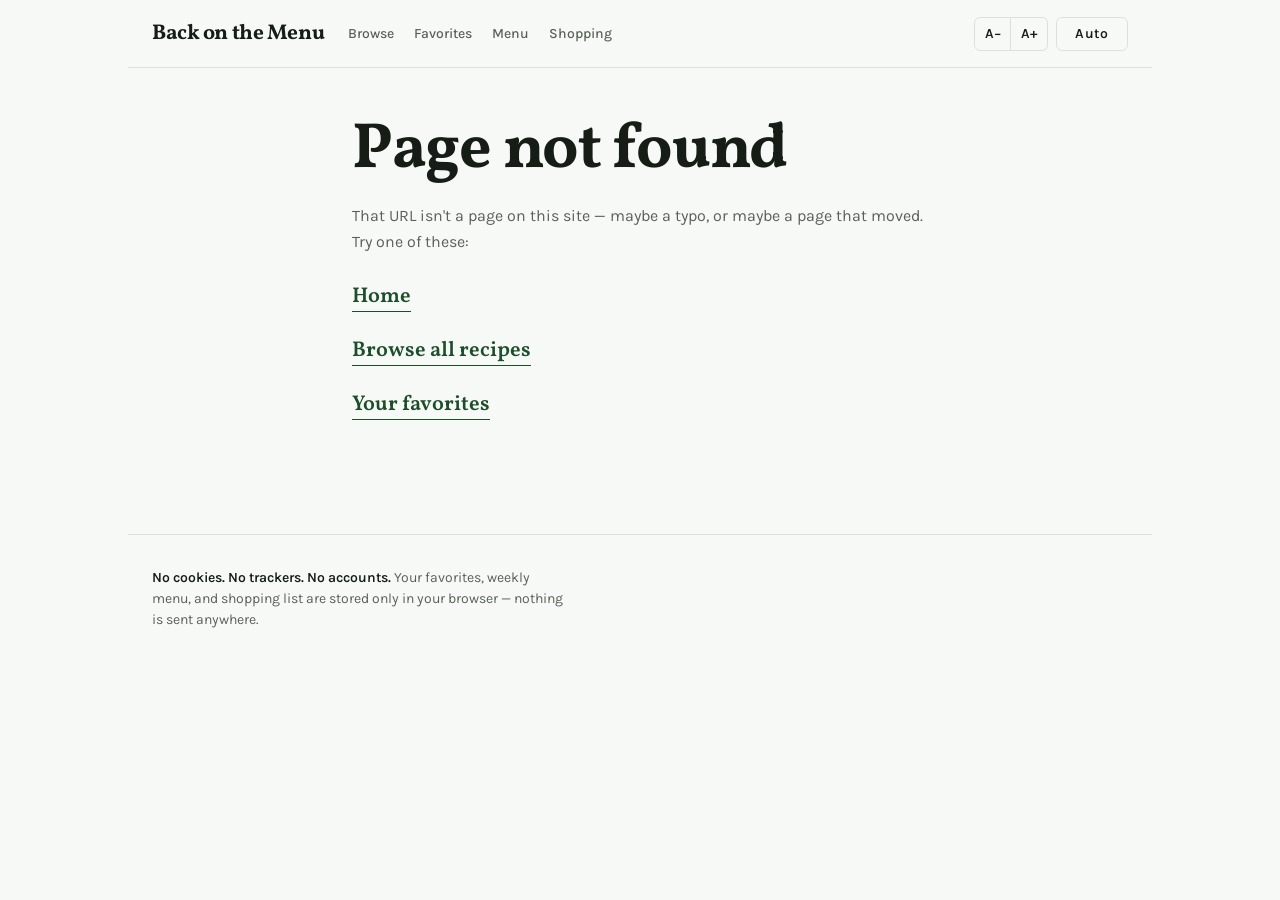
==== index.html @ bc2cf0dc "fix refresh issue" ====
<!doctype html>
<html lang="en">
<head>
  <meta charset="UTF-8" />
  <meta name="viewport" content="width=device-width, initial-scale=1.0, viewport-fit=cover" />
  <meta name="theme-color" content="#2d5a3d" />
  <title>Back on the Menu</title>
  <script>
    // spa-github-pages: decode redirected path back to clean URL
    (function(l) {
      if (l.search[1] === "/" ) {
        var decoded = l.search.slice(1).split("&").map(function(s) {
          return s.replace(/~and~/g, "&")
        }).join("?");
        window.history.replaceState(null, null,
          l.pathname.slice(0, -1) + decoded + l.hash
        );
      }
    }(window.location))
  </script>
  <link rel="manifest" href="/manifest.json" />
  <link rel="icon" type="image/svg+xml" href="/favicon.svg" />
  <script type="module" crossorigin src="/assets/index-CJ7RVahH.js"></script>
  <link rel="stylesheet" crossorigin href="/assets/index-BKaYZDW9.css">
</head>
<body>
  <div id="app"></div>
</body>
</html>
---- assets/index-BKaYZDW9.css ----
@font-face{font-family:Vollkorn Variable;font-style:normal;font-display:swap;font-weight:400 900;src:url(/assets/vollkorn-cyrillic-ext-wght-normal-DfHzbh16.woff2)format("woff2-variations");unicode-range:U+460-52F,U+1C80-1C8A,U+20B4,U+2DE0-2DFF,U+A640-A69F,U+FE2E-FE2F}@font-face{font-family:Vollkorn Variable;font-style:normal;font-display:swap;font-weight:400 900;src:url(/assets/vollkorn-cyrillic-wght-normal-CrlE_Luh.woff2)format("woff2-variations");unicode-range:U+301,U+400-45F,U+490-491,U+4B0-4B1,U+2116}@font-face{font-family:Vollkorn Variable;font-style:normal;font-display:swap;font-weight:400 900;src:url(/assets/vollkorn-greek-wght-normal-DdgGz9RZ.woff2)format("woff2-variations");unicode-range:U+370-377,U+37A-37F,U+384-38A,U+38C,U+38E-3A1,U+3A3-3FF}@font-face{font-family:Vollkorn Variable;font-style:normal;font-display:swap;font-weight:400 900;src:url(/assets/vollkorn-vietnamese-wght-normal-BsUhgPLT.woff2)format("woff2-variations");unicode-range:U+102-103,U+110-111,U+128-129,U+168-169,U+1A0-1A1,U+1AF-1B0,U+300-301,U+303-304,U+308-309,U+323,U+329,U+1EA0-1EF9,U+20AB}@font-face{font-family:Vollkorn Variable;font-style:normal;font-display:swap;font-weight:400 900;src:url(/assets/vollkorn-latin-ext-wght-normal-Bl43Bk3j.woff2)format("woff2-variations");unicode-range:U+100-2BA,U+2BD-2C5,U+2C7-2CC,U+2CE-2D7,U+2DD-2FF,U+304,U+308,U+329,U+1D00-1DBF,U+1E00-1E9F,U+1EF2-1EFF,U+2020,U+20A0-20AB,U+20AD-20C0,U+2113,U+2C60-2C7F,U+A720-A7FF}@font-face{font-family:Vollkorn Variable;font-style:normal;font-display:swap;font-weight:400 900;src:url(/assets/vollkorn-latin-wght-normal-D3zi8uFD.woff2)format("woff2-variations");unicode-range:U+??,U+131,U+152-153,U+2BB-2BC,U+2C6,U+2DA,U+2DC,U+304,U+308,U+329,U+2000-206F,U+20AC,U+2122,U+2191,U+2193,U+2212,U+2215,U+FEFF,U+FFFD}@font-face{font-family:Karla Variable;font-style:normal;font-display:swap;font-weight:200 800;src:url(/assets/karla-latin-ext-wght-normal-Dq0rrjgs.woff2)format("woff2-variations");unicode-range:U+100-2BA,U+2BD-2C5,U+2C7-2CC,U+2CE-2D7,U+2DD-2FF,U+304,U+308,U+329,U+1D00-1DBF,U+1E00-1E9F,U+1EF2-1EFF,U+2020,U+20A0-20AB,U+20AD-20C0,U+2113,U+2C60-2C7F,U+A720-A7FF}@font-face{font-family:Karla Variable;font-style:normal;font-display:swap;font-weight:200 800;src:url(/assets/karla-latin-wght-normal-C3-ma4ov.woff2)format("woff2-variations");unicode-range:U+??,U+131,U+152-153,U+2BB-2BC,U+2C6,U+2DA,U+2DC,U+304,U+308,U+329,U+2000-206F,U+20AC,U+2122,U+2191,U+2193,U+2212,U+2215,U+FEFF,U+FFFD}:root{--font-display:"Vollkorn Variable", "Vollkorn", Georgia, "Times New Roman", serif;--font-body:"Karla Variable", "Karla", -apple-system, BlinkMacSystemFont, "Segoe UI", sans-serif;--text-xs:.75rem;--text-sm:.875rem;--text-base:1rem;--text-md:1.333rem;--text-lg:1.777rem;--text-xl:2.369rem;--text-hero:clamp(2.5rem, 4vw + 1rem, 4rem);--leading-tight:1.1;--leading-snug:1.25;--leading-normal:1.5;--leading-relaxed:1.65;--weight-regular:400;--weight-medium:500;--weight-semibold:600;--weight-bold:700;--tracking-tight:-.02em;--tracking-normal:0;--tracking-wide:.04em;--tracking-wider:.08em;--space-2xs:.25rem;--space-xs:.5rem;--space-sm:.75rem;--space-md:1rem;--space-lg:1.5rem;--space-xl:2rem;--space-2xl:3rem;--space-3xl:4rem;--space-4xl:6rem;--elev-1:0 1px 2px oklch(0% 0 0/.06);--elev-2:0 4px 12px oklch(0% 0 0/.08);--elev-3:0 12px 32px oklch(0% 0 0/.1);--radius-sm:4px;--radius-md:8px;--radius-lg:14px;--radius-pill:999px;--color-bg:oklch(98% .004 145);--color-surface:oklch(99.5% .003 145);--color-surface-sunken:oklch(96% .005 145);--color-text:oklch(22% .015 145);--color-text-muted:oklch(48% .015 145);--color-text-subtle:oklch(65% .01 145);--color-accent:oklch(38% .08 150);--color-accent-hover:oklch(30% .09 150);--color-accent-tint:oklch(38% .08 150/.08);--color-border:oklch(0% 0 0/.1);--color-border-strong:oklch(0% 0 0/.22);--color-success:oklch(50% .12 155);--color-warning:oklch(65% .13 70);--color-danger:oklch(55% .18 25);--color-tint:var(--color-accent-tint)}@media (prefers-color-scheme:dark){:root{--color-bg:oklch(16% .006 145);--color-surface:oklch(20% .008 145);--color-surface-sunken:oklch(13% .005 145);--color-text:oklch(92% .01 145);--color-text-muted:oklch(68% .012 145);--color-text-subtle:oklch(50% .01 145);--color-accent:oklch(72% .085 150);--color-accent-hover:oklch(80% .075 150);--color-accent-tint:oklch(72% .085 150/.14);--color-border:oklch(100% 0 0/.1);--color-border-strong:oklch(100% 0 0/.22);--color-success:oklch(70% .13 155);--color-warning:oklch(75% .13 70);--color-danger:oklch(68% .18 25)}}[data-theme=light]{--color-bg:oklch(98% .004 145);--color-surface:oklch(99.5% .003 145);--color-surface-sunken:oklch(96% .005 145);--color-text:oklch(22% .015 145);--color-text-muted:oklch(48% .015 145);--color-text-subtle:oklch(65% .01 145);--color-accent:oklch(38% .08 150);--color-accent-hover:oklch(30% .09 150);--color-accent-tint:oklch(38% .08 150/.08);--color-border:oklch(0% 0 0/.1);--color-border-strong:oklch(0% 0 0/.22);--color-success:oklch(50% .12 155);--color-warning:oklch(65% .13 70);--color-danger:oklch(55% .18 25)}[data-theme=dark]{--color-bg:oklch(16% .006 145);--color-surface:oklch(20% .008 145);--color-surface-sunken:oklch(13% .005 145);--color-text:oklch(92% .01 145);--color-text-muted:oklch(68% .012 145);--color-text-subtle:oklch(50% .01 145);--color-accent:oklch(72% .085 150);--color-accent-hover:oklch(80% .075 150);--color-accent-tint:oklch(72% .085 150/.14);--color-border:oklch(100% 0 0/.1);--color-border-strong:oklch(100% 0 0/.22);--color-success:oklch(70% .13 155);--color-warning:oklch(75% .13 70);--color-danger:oklch(68% .18 25)}[data-text-size=sm]{font-size:87.5%}[data-text-size=lg]{font-size:112.5%}[data-text-size=xl]{font-size:125%}@media (pointer:coarse){button,.chip,.quick-chip,.chip-toggle,a.btn-cta,.servings-stepper button{min-height:44px}.chip,.quick-chip,.chip-toggle{padding-left:1rem;padding-right:1rem}.page-shopping label{min-height:44px;padding:var(--space-sm) 0}}*,:before,:after{box-sizing:border-box}html{-webkit-text-size-adjust:100%;text-rendering:optimizelegibility;-webkit-font-smoothing:antialiased;-moz-osx-font-smoothing:grayscale;font-size:100%}body{background:var(--color-bg);color:var(--color-text);font-family:var(--font-body);font-size:var(--text-base);line-height:var(--leading-relaxed);font-weight:var(--weight-regular);font-feature-settings:"kern", "liga", "calt";margin:0}h1,h2,h3,h4{font-family:var(--font-display);color:var(--color-text);margin:0 0 .4em}h1{font-size:var(--text-hero);line-height:var(--leading-tight);letter-spacing:var(--tracking-tight);font-weight:var(--weight-bold)}h2{font-size:var(--text-xl);line-height:var(--leading-snug);letter-spacing:var(--tracking-tight);font-weight:var(--weight-bold)}h3{font-size:var(--text-lg);line-height:var(--leading-snug);font-weight:var(--weight-semibold)}h4{font-size:var(--text-md);line-height:var(--leading-snug);font-weight:var(--weight-semibold)}h5,h6{font-family:var(--font-body);font-size:var(--text-xs);font-weight:var(--weight-semibold);letter-spacing:var(--tracking-wider);text-transform:uppercase;color:var(--color-text-muted);margin:0 0 .5em}p{max-width:65ch;margin:0 0 1em}p:last-child{margin-bottom:0}a{color:var(--color-accent);border-bottom:1px solid;text-decoration:none;transition:opacity .15s ease-out}a:hover{opacity:.65}strong{font-weight:var(--weight-bold)}em{font-style:italic}small{font-size:var(--text-sm);color:var(--color-text-muted)}ul,ol{line-height:var(--leading-relaxed);margin:0 0 1em;padding-left:1.5em}li{margin-bottom:.4em}li:last-child{margin-bottom:0}time,.num,[data-num]{font-variant-numeric:tabular-nums}button,input,select,textarea{font-family:inherit;font-size:inherit;color:inherit}button{background:var(--color-surface);color:var(--color-text);border:1px solid var(--color-border);cursor:pointer;font-weight:var(--weight-semibold);font-size:var(--text-sm);line-height:var(--leading-normal);border-radius:6px;padding:.5em 1em;transition:background .15s ease-out,border-color .15s ease-out}button:hover{background:var(--color-accent-tint);border-color:var(--color-accent);color:var(--color-accent-hover)}button:focus-visible{outline:2px solid var(--color-accent);outline-offset:2px}.btn-primary,button.btn-primary{background:var(--color-accent);color:var(--color-bg);border-color:var(--color-accent)}.btn-primary:hover,button.btn-primary:hover{background:var(--color-accent-hover);border-color:var(--color-accent-hover);color:var(--color-bg)}.btn-ghost,button.btn-ghost{border-color:var(--color-border);color:var(--color-text);background:0 0}.btn-ghost:hover,button.btn-ghost:hover{background:var(--color-accent-tint);border-color:var(--color-accent);color:var(--color-accent-hover)}.btn-icon,button.btn-icon{width:2.5rem;height:2.5rem;font-size:var(--text-md);color:var(--color-text-muted);border-radius:var(--radius-md);background:0 0;border:1px solid #0000;justify-content:center;align-items:center;padding:0;display:inline-flex}.btn-icon:hover,button.btn-icon:hover{color:var(--color-danger);background:oklch(from var(--color-danger) l c h / .08);border-color:oklch(from var(--color-danger) l c h / .2)}.btn-tertiary,button.btn-tertiary{color:var(--color-text-muted);text-underline-offset:3px;font-size:var(--text-sm);font-weight:var(--weight-regular);padding:var(--space-xs) 0;background:0 0;border:none;border-radius:0;text-decoration:underline;text-decoration-thickness:1px}.btn-tertiary:hover,button.btn-tertiary:hover{color:var(--color-danger);background:0 0;border-color:#0000}a.btn-cta{background:var(--color-accent);color:var(--color-bg);border:1px solid var(--color-accent);padding:var(--space-sm) var(--space-lg);border-radius:var(--radius-md);font-family:var(--font-body);font-size:var(--text-base);font-weight:var(--weight-semibold);border-bottom:none;text-decoration:none;transition:background .15s ease-out,transform .15s ease-out;display:inline-block}a.btn-cta:hover{background:var(--color-accent-hover);border-color:var(--color-accent-hover);color:var(--color-bg);opacity:1;transform:translateY(-1px)}input[type=search],input[type=number],select{background:var(--color-surface);color:var(--color-text);border:1px solid var(--color-border);font-size:var(--text-base);border-radius:6px;padding:.5em .75em}input[type=search]:focus,input[type=number]:focus,select:focus{outline:2px solid var(--color-accent);outline-offset:-1px;border-color:var(--color-accent)}.label{font-family:var(--font-body);font-size:var(--text-xs);font-weight:var(--weight-semibold);letter-spacing:var(--tracking-wider);text-transform:uppercase;color:var(--color-text-muted);line-height:var(--leading-normal)}.meta{font-family:var(--font-body);font-size:var(--text-sm);color:var(--color-text-muted);line-height:var(--leading-normal);font-variant-numeric:tabular-nums}.chip{font-family:var(--font-body);font-size:var(--text-xs);font-weight:var(--weight-semibold);letter-spacing:var(--tracking-wide);background:var(--color-tint);color:var(--color-accent);border-bottom:none;border-radius:999px;margin:0 .3em .3em 0;padding:.3em .7em;text-decoration:none;transition:background .15s ease-out,color .15s ease-out;display:inline-block}a.chip:hover{background:var(--color-accent);color:var(--color-bg);opacity:1;border-bottom:none}.disclaimer{font-size:var(--text-sm);color:var(--color-text-muted);max-width:50ch;font-style:italic}main{max-width:64rem;margin:0 auto;padding:2.5rem 1.5rem 4rem}@media (width<=640px){main{padding:1.5rem 1rem 3rem}}.site-header{border-bottom:1px solid var(--color-border);grid-template-columns:auto 1fr auto;align-items:center;gap:1.5rem;max-width:64rem;margin:0 auto;padding:1rem 1.5rem;display:grid}.site-header .brand{font-family:var(--font-display);font-size:var(--text-md);font-weight:var(--weight-bold);letter-spacing:var(--tracking-tight);color:var(--color-text);border-bottom:none}.site-header .brand:hover{opacity:1;color:var(--color-accent)}.site-nav{font-family:var(--font-body);font-size:var(--text-sm);font-weight:var(--weight-medium);gap:1.25rem;display:flex}.site-nav a{color:var(--color-text-muted);border-bottom:none;padding:.25em 0;transition:color .15s ease-out}.site-nav a:hover{color:var(--color-accent);opacity:1}.site-nav a.is-active{color:var(--color-accent);font-weight:var(--weight-semibold)}.site-controls{align-items:center;gap:.5rem;display:flex}.site-controls button{font-size:var(--text-sm);border-color:var(--color-border);background:0 0;padding:.4em .7em}.size-control{gap:0;display:flex}.size-control button{border-radius:0;margin:0}.size-control button:first-child{border-radius:6px 0 0 6px}.size-control button:last-child{border-left:none;border-radius:0 6px 6px 0}.theme-toggle{font-size:var(--text-sm);font-weight:var(--weight-semibold);letter-spacing:var(--tracking-wide);text-align:center;min-width:4.5rem;padding:.4em .8em}@media (width<=640px){.site-header{grid-template-columns:1fr auto;grid-template-areas:"brand controls""nav nav";gap:.75rem;padding:.75rem 1rem}.site-header .brand{grid-area:brand}.site-controls{grid-area:controls}.site-nav{flex-wrap:wrap;grid-area:nav}}.page-not-found{text-align:left;max-width:36rem;padding:var(--space-2xl) 0}.page-not-found h1{margin-bottom:var(--space-md)}.page-not-found p{color:var(--color-text-muted);margin-bottom:var(--space-lg)}.page-not-found ul{gap:var(--space-sm);margin:var(--space-lg) 0 0;flex-direction:column;padding:0;list-style:none;display:flex}.page-not-found ul a{font-family:var(--font-display);font-size:var(--text-md);font-weight:var(--weight-semibold)}.site-footer{border-top:1px solid var(--color-border);max-width:64rem;font-size:var(--text-sm);color:var(--color-text-muted);line-height:var(--leading-normal);margin:4rem auto 0;padding:2rem 1.5rem 2.5rem}.site-footer p{max-width:52ch;margin:0}.site-footer strong{color:var(--color-text);font-weight:var(--weight-semibold)}@media (width<=640px){.site-footer{margin-top:2.5rem;padding:1.5rem 1rem 2rem}}.page-recipe .hero{width:100%;margin-bottom:var(--space-xl);border-radius:var(--radius-md);aspect-ratio:16/9;object-fit:cover;display:block}.page-recipe h1{margin-bottom:var(--space-sm)}.page-recipe .description{font-size:var(--text-md);color:var(--color-text-muted);max-width:60ch;margin:0 0 var(--space-md);line-height:var(--leading-snug)}.page-recipe .meta{margin-bottom:var(--space-md);font-size:var(--text-sm)}.page-recipe .chips{margin-bottom:var(--space-2xl)}.recipe-body{gap:var(--space-3xl);margin:var(--space-lg) 0 var(--space-2xl);grid-template-columns:minmax(0,1fr) minmax(0,1.7fr);display:grid}.recipe-body h2{margin:0 0 var(--space-md);padding-bottom:var(--space-xs);border-bottom:1px solid var(--color-border)}.recipe-body ul,.recipe-body ol{margin:0;padding-left:1.25em}.recipe-body li{margin-bottom:var(--space-sm);line-height:var(--leading-relaxed)}.recipe-body li:last-child{margin-bottom:0}.page-recipe .disclaimer{margin-top:var(--space-2xl);margin-bottom:var(--space-2xl)}@media (width<=768px){.recipe-body{gap:var(--space-xl);grid-template-columns:1fr}}.sticky-bar{background:oklch(from var(--color-bg) l c h / .92);-webkit-backdrop-filter:blur(8px);border-top:1px solid var(--color-border);padding:var(--space-md) 0;margin-top:var(--space-xl);gap:var(--space-sm);z-index:10;display:flex;position:sticky;bottom:0}.sticky-bar button{padding:var(--space-sm) var(--space-md);font-size:var(--text-sm);flex:1}@media (width<=640px){.sticky-bar{margin-left:calc(var(--space-md) * -1);margin-right:calc(var(--space-md) * -1);padding-left:var(--space-md);padding-right:var(--space-md)}}.page-week h1{margin-bottom:var(--space-lg)}.week-list{margin:0 0 var(--space-xl);gap:var(--space-sm);flex-direction:column;padding:0;list-style:none;display:flex}.week-list li{align-items:center;gap:var(--space-md);padding:var(--space-md) var(--space-lg);background:var(--color-surface);border:1px solid var(--color-border);border-radius:var(--radius-md);grid-template-columns:1fr auto auto;margin:0;transition:border-color .15s ease-out,transform .15s ease-out;display:grid}.week-list li:hover{border-color:var(--color-accent)}.week-list a{font-family:var(--font-display);font-size:var(--text-md);font-weight:var(--weight-semibold);color:var(--color-text);line-height:var(--leading-snug);border-bottom:none}.week-list a:hover{color:var(--color-accent);opacity:1}.week-list__title{gap:var(--space-2xs);flex-direction:column;min-width:0;display:flex}.week-list__title .meta{font-size:var(--text-xs)}.servings-stepper{background:var(--color-surface-sunken);border:1px solid var(--color-border);border-radius:var(--radius-md);align-items:center;display:inline-flex;overflow:hidden}.servings-stepper button{width:2.25rem;height:2.25rem;font-size:var(--text-md);font-weight:var(--weight-bold);color:var(--color-text-muted);background:0 0;border:none;border-radius:0;padding:0;line-height:1}.servings-stepper button:hover{background:var(--color-accent-tint);color:var(--color-accent);border:none}.servings-stepper button:focus-visible{outline-offset:-2px}.servings-stepper input[type=number]{text-align:center;font-variant-numeric:tabular-nums;width:2.5rem;font-weight:var(--weight-semibold);font-size:var(--text-base);-moz-appearance:textfield;background:0 0;border:none;padding:0}.servings-stepper input[type=number]::-webkit-inner-spin-button{-webkit-appearance:none;margin:0}.servings-stepper input[type=number]::-webkit-outer-spin-button{-webkit-appearance:none;margin:0}.servings-stepper input[type=number]:focus{outline:none}.servings-stepper:focus-within{border-color:var(--color-accent)}.week-actions{justify-content:space-between;align-items:center;gap:var(--space-md);margin-top:var(--space-lg);flex-wrap:wrap;display:flex}@media (width<=540px){.week-list li{gap:var(--space-sm);grid-template-columns:1fr}.week-list .servings-stepper,.week-list .btn-icon{justify-self:end}}.page-shopping h1{margin-bottom:var(--space-xs)}.page-shopping .meta{margin-bottom:var(--space-2xl)}.page-shopping h2{font-family:var(--font-body);font-size:var(--text-xs);font-weight:var(--weight-bold);letter-spacing:var(--tracking-wider);text-transform:uppercase;color:var(--color-accent);padding-top:var(--space-lg);padding-bottom:var(--space-xs);margin:var(--space-xl) 0 var(--space-md);border-top:1px solid var(--color-accent-tint);line-height:var(--leading-normal)}.page-shopping h2:first-of-type{border-top:none;margin-top:0;padding-top:0}.page-shopping ul{margin:0 0 var(--space-md);flex-direction:column;gap:0;padding:0;list-style:none;display:flex}.page-shopping li{margin:0}.page-shopping label{align-items:baseline;gap:var(--space-sm);padding:var(--space-xs) 0;cursor:pointer;line-height:var(--leading-normal);transition:color .15s ease-out,opacity .15s ease-out;display:flex}.page-shopping input[type=checkbox]{width:1.05rem;height:1.05rem;accent-color:var(--color-accent);cursor:pointer;flex-shrink:0;margin:0;transform:translateY(2px)}.page-shopping label:has(input:checked){color:var(--color-text-subtle);text-decoration:line-through;text-decoration-thickness:1px}#print{border-color:var(--color-border);color:var(--color-text-muted);margin-top:var(--space-2xl);padding:var(--space-xs) var(--space-md);background:0 0}#print:hover{background:var(--color-accent-tint);color:var(--color-accent);border-color:var(--color-accent)}.page-home .hero{padding:var(--space-2xl) 0 var(--space-3xl);max-width:56rem}.hero__title{font-family:var(--font-display);letter-spacing:-.035em;margin:0 0 var(--space-lg);font-size:clamp(3.5rem,9vw,7rem);line-height:.95;font-weight:var(--weight-bold)}.hero__tagline{font-size:var(--text-md);color:var(--color-text-muted);max-width:40ch;line-height:var(--leading-snug);margin:0}.quick-start{margin-bottom:var(--space-3xl)}.quick-start .label{margin-bottom:var(--space-md)}.quick-start__chips{gap:var(--space-sm);flex-wrap:wrap;display:flex}.quick-chip{padding:var(--space-sm) var(--space-lg);background:var(--color-surface);border:1px solid var(--color-border);border-radius:var(--radius-pill);color:var(--color-text);font-family:var(--font-body);font-size:var(--text-sm);font-weight:var(--weight-medium);border-bottom:1px solid var(--color-border);text-decoration:none;transition:background .15s ease-out,border-color .15s ease-out,transform .15s ease-out,color .15s ease-out;display:inline-block}.quick-chip:hover{background:var(--color-accent-tint);border-color:var(--color-accent);color:var(--color-accent-hover);opacity:1;transform:translateY(-1px)}.featured h2{font-size:var(--text-xl);margin-bottom:var(--space-lg)}.featured__more{margin-top:var(--space-2xl);font-size:var(--text-base);color:var(--color-text-muted)}.featured__more a{color:var(--color-text-muted);font-family:var(--font-body);font-weight:var(--weight-medium);border-bottom:none}.featured__more a:hover{color:var(--color-accent);opacity:1}@media (width<=640px){.page-home .hero{padding:var(--space-lg) 0 var(--space-2xl)}.hero__title{font-size:clamp(2.75rem,12vw,5rem)}}.page-recipes h1{margin-bottom:var(--space-lg)}.filter-search-row{align-items:center;gap:var(--space-sm);margin-bottom:var(--space-lg);flex-wrap:wrap;display:flex}.filter-search-row #q{flex:16rem;min-width:0}.filter-search-row #maxtime{width:8rem}.filter-row{align-items:center;gap:var(--space-md);margin-bottom:var(--space-sm);grid-template-columns:5rem 1fr;display:grid}.filter-row .label{margin:0}.chip-row{gap:var(--space-xs);flex-wrap:wrap;display:flex}@media (width<=640px){.filter-row{gap:var(--space-2xs);margin-bottom:var(--space-md);grid-template-columns:1fr}.chip-row{-webkit-overflow-scrolling:touch;scrollbar-width:none;margin-left:calc(var(--space-md) * -1);margin-right:calc(var(--space-md) * -1);padding-left:var(--space-md);padding-right:var(--space-md);flex-wrap:nowrap;overflow-x:auto}.chip-row::-webkit-scrollbar{display:none}.chip-row .chip-toggle{flex-shrink:0}}.chip-toggle{background:var(--color-surface);border:1px solid var(--color-border);border-radius:var(--radius-pill);padding:var(--space-xs) var(--space-md);font-family:var(--font-body);font-size:var(--text-xs);font-weight:var(--weight-semibold);letter-spacing:var(--tracking-wide);color:var(--color-text);cursor:pointer;white-space:nowrap;line-height:1.4;transition:background .15s ease-out,border-color .15s ease-out,color .15s ease-out}.chip-toggle:hover{background:var(--color-accent-tint);border-color:var(--color-accent);color:var(--color-accent-hover)}.chip-toggle.is-active{background:var(--color-accent);border-color:var(--color-accent);color:var(--color-bg)}.chip-toggle.is-active:hover{background:var(--color-accent-hover);border-color:var(--color-accent-hover);color:var(--color-bg)}#results-meta{margin:var(--space-xl) 0 var(--space-md)}.card-grid{grid-template-columns:repeat(auto-fit,minmax(18rem,1fr));gap:2.5rem 2rem;margin-top:1.5rem;display:grid}.recipe-card{gap:var(--space-sm);flex-direction:column;height:100%;transition:transform .2s ease-out;display:flex}@media (hover:hover){.recipe-card:hover{transform:translateY(-2px)}}.recipe-card__link{color:inherit;border-radius:var(--radius-sm);border-bottom:none;text-decoration:none;transition:transform .15s ease-out;display:block}.recipe-card__link:hover{opacity:1}.recipe-card__link:focus-visible{outline:2px solid var(--color-accent);outline-offset:4px}.recipe-card__link img{aspect-ratio:3/2;object-fit:cover;border-radius:var(--radius-sm);width:100%;margin-bottom:var(--space-sm);display:block}.recipe-card__body{flex-direction:column;gap:.4rem;display:flex}.recipe-card h3{margin:0;transition:color .15s ease-out}.recipe-card__link:hover h3{color:var(--color-accent)}.recipe-card p{font-size:var(--text-sm);color:var(--color-text-muted);font-variant-numeric:tabular-nums;max-width:none;margin:0}.recipe-card__chips{flex-wrap:wrap;gap:.3rem;margin-top:.15rem;display:flex}.recipe-card__chips .chip{margin:0}.recipe-card__quick-action{width:100%;font-size:var(--text-sm);padding:var(--space-xs) var(--space-md);border-radius:var(--radius-md);margin-top:auto}
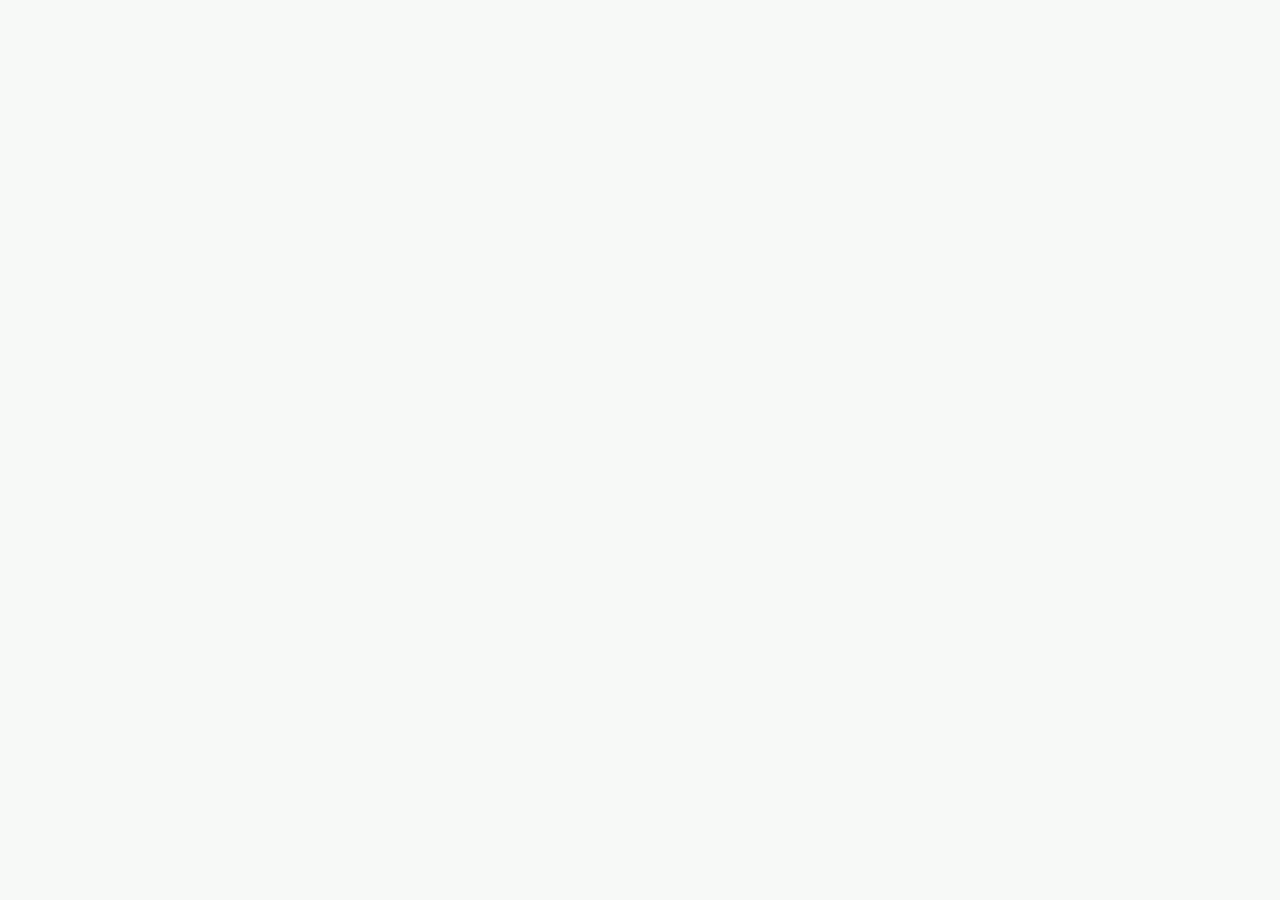
==== commit 81c73364: "lots of updates" ====
--- a/index.html
+++ b/index.html
@@ -1,29 +1,32 @@
-<!doctype html>
-<html lang="en">
-<head>
-  <meta charset="UTF-8" />
-  <meta name="viewport" content="width=device-width, initial-scale=1.0, viewport-fit=cover" />
-  <meta name="theme-color" content="#2d5a3d" />
-  <title>Back on the Menu</title>
-  <script>
-    // spa-github-pages: decode redirected path back to clean URL
-    (function(l) {
-      if (l.search[1] === "/" ) {
-        var decoded = l.search.slice(1).split("&").map(function(s) {
-          return s.replace(/~and~/g, "&")
-        }).join("?");
-        window.history.replaceState(null, null,
-          l.pathname.slice(0, -1) + decoded + l.hash
-        );
-      }
-    }(window.location))
-  </script>
-  <link rel="manifest" href="/manifest.json" />
-  <link rel="icon" type="image/svg+xml" href="/favicon.svg" />
-  <script type="module" crossorigin src="/assets/index-CJ7RVahH.js"></script>
-  <link rel="stylesheet" crossorigin href="/assets/index-BKaYZDW9.css">
-</head>
-<body>
-  <div id="app"></div>
-</body>
-</html>
+<!doctype html>
+<html lang="en">
+<head>
+  <meta charset="UTF-8" />
+  <meta name="viewport" content="width=device-width, initial-scale=1.0, viewport-fit=cover" />
+  <meta name="theme-color" content="#2d5a3d" />
+  <title>Back on the Menu</title>
+  <script>
+    // spa-github-pages: decode redirected path back to clean URL
+    (function(l) {
+      if (l.search[1] === "/" ) {
+        var decoded = l.search.slice(1).split("&").map(function(s) {
+          return s.replace(/~and~/g, "&")
+        }).join("?");
+        window.history.replaceState(null, null,
+          l.pathname.slice(0, -1) + decoded + l.hash
+        );
+      }
+    }(window.location))
+  </script>
+  <link rel="manifest" href="/manifest.json" />
+  <link rel="icon" type="image/svg+xml" href="/favicon.svg" />+
+  <link rel="stylesheet" href="[data-uri]" media="print" />
+  <script type="module" crossorigin src="/assets/index-BCtl-BbZ.js"></script>
+  <link rel="stylesheet" crossorigin href="/assets/index-CIp_RlA5.css">
+</head>
+<body>
+  <div id="app"></div>+
+</body>
+</html>
--- a/assets/index-CIp_RlA5.css
+++ b/assets/index-CIp_RlA5.css
@@ -0,0 +1 @@
+@font-face{font-family:Vollkorn Variable;font-style:normal;font-display:swap;font-weight:400 900;src:url(/assets/vollkorn-cyrillic-ext-wght-normal-DfHzbh16.woff2)format("woff2-variations");unicode-range:U+460-52F,U+1C80-1C8A,U+20B4,U+2DE0-2DFF,U+A640-A69F,U+FE2E-FE2F}@font-face{font-family:Vollkorn Variable;font-style:normal;font-display:swap;font-weight:400 900;src:url(/assets/vollkorn-cyrillic-wght-normal-CrlE_Luh.woff2)format("woff2-variations");unicode-range:U+301,U+400-45F,U+490-491,U+4B0-4B1,U+2116}@font-face{font-family:Vollkorn Variable;font-style:normal;font-display:swap;font-weight:400 900;src:url(/assets/vollkorn-greek-wght-normal-DdgGz9RZ.woff2)format("woff2-variations");unicode-range:U+370-377,U+37A-37F,U+384-38A,U+38C,U+38E-3A1,U+3A3-3FF}@font-face{font-family:Vollkorn Variable;font-style:normal;font-display:swap;font-weight:400 900;src:url(/assets/vollkorn-vietnamese-wght-normal-BsUhgPLT.woff2)format("woff2-variations");unicode-range:U+102-103,U+110-111,U+128-129,U+168-169,U+1A0-1A1,U+1AF-1B0,U+300-301,U+303-304,U+308-309,U+323,U+329,U+1EA0-1EF9,U+20AB}@font-face{font-family:Vollkorn Variable;font-style:normal;font-display:swap;font-weight:400 900;src:url(/assets/vollkorn-latin-ext-wght-normal-Bl43Bk3j.woff2)format("woff2-variations");unicode-range:U+100-2BA,U+2BD-2C5,U+2C7-2CC,U+2CE-2D7,U+2DD-2FF,U+304,U+308,U+329,U+1D00-1DBF,U+1E00-1E9F,U+1EF2-1EFF,U+2020,U+20A0-20AB,U+20AD-20C0,U+2113,U+2C60-2C7F,U+A720-A7FF}@font-face{font-family:Vollkorn Variable;font-style:normal;font-display:swap;font-weight:400 900;src:url(/assets/vollkorn-latin-wght-normal-D3zi8uFD.woff2)format("woff2-variations");unicode-range:U+??,U+131,U+152-153,U+2BB-2BC,U+2C6,U+2DA,U+2DC,U+304,U+308,U+329,U+2000-206F,U+20AC,U+2122,U+2191,U+2193,U+2212,U+2215,U+FEFF,U+FFFD}@font-face{font-family:Karla Variable;font-style:normal;font-display:swap;font-weight:200 800;src:url(/assets/karla-latin-ext-wght-normal-Dq0rrjgs.woff2)format("woff2-variations");unicode-range:U+100-2BA,U+2BD-2C5,U+2C7-2CC,U+2CE-2D7,U+2DD-2FF,U+304,U+308,U+329,U+1D00-1DBF,U+1E00-1E9F,U+1EF2-1EFF,U+2020,U+20A0-20AB,U+20AD-20C0,U+2113,U+2C60-2C7F,U+A720-A7FF}@font-face{font-family:Karla Variable;font-style:normal;font-display:swap;font-weight:200 800;src:url(/assets/karla-latin-wght-normal-C3-ma4ov.woff2)format("woff2-variations");unicode-range:U+??,U+131,U+152-153,U+2BB-2BC,U+2C6,U+2DA,U+2DC,U+304,U+308,U+329,U+2000-206F,U+20AC,U+2122,U+2191,U+2193,U+2212,U+2215,U+FEFF,U+FFFD}:root{--font-display:"Vollkorn Variable", "Vollkorn", Georgia, "Times New Roman", serif;--font-body:"Karla Variable", "Karla", -apple-system, BlinkMacSystemFont, "Segoe UI", sans-serif;--text-xs:.75rem;--text-sm:.875rem;--text-base:1rem;--text-md:1.333rem;--text-lg:1.777rem;--text-xl:2.369rem;--text-hero:clamp(2.5rem, 4vw + 1rem, 4rem);--leading-tight:1.1;--leading-snug:1.25;--leading-normal:1.5;--leading-relaxed:1.65;--weight-regular:400;--weight-medium:500;--weight-semibold:600;--weight-bold:700;--tracking-tight:-.02em;--tracking-normal:0;--tracking-wide:.04em;--tracking-wider:.08em;--space-2xs:.25rem;--space-xs:.5rem;--space-sm:.75rem;--space-md:1rem;--space-lg:1.5rem;--space-xl:2rem;--space-2xl:3rem;--space-3xl:4rem;--space-4xl:6rem;--elev-1:0 1px 2px oklch(0% 0 0/.06);--elev-2:0 4px 12px oklch(0% 0 0/.08);--elev-3:0 12px 32px oklch(0% 0 0/.1);--radius-sm:4px;--radius-md:8px;--radius-lg:14px;--radius-pill:999px;--color-bg:oklch(98% .004 145);--color-surface:oklch(99.5% .003 145);--color-surface-sunken:oklch(96% .005 145);--color-text:oklch(22% .015 145);--color-text-muted:oklch(48% .015 145);--color-text-subtle:oklch(65% .01 145);--color-accent:oklch(38% .08 150);--color-accent-hover:oklch(30% .09 150);--color-accent-tint:oklch(38% .08 150/.08);--color-border:oklch(0% 0 0/.1);--color-border-strong:oklch(0% 0 0/.22);--color-success:oklch(50% .12 155);--color-warning:oklch(65% .13 70);--color-danger:oklch(55% .18 25);--color-tint:var(--color-accent-tint)}@media (prefers-color-scheme:dark){:root{--color-bg:oklch(16% .006 145);--color-surface:oklch(20% .008 145);--color-surface-sunken:oklch(13% .005 145);--color-text:oklch(92% .01 145);--color-text-muted:oklch(68% .012 145);--color-text-subtle:oklch(50% .01 145);--color-accent:oklch(72% .085 150);--color-accent-hover:oklch(80% .075 150);--color-accent-tint:oklch(72% .085 150/.14);--color-border:oklch(100% 0 0/.1);--color-border-strong:oklch(100% 0 0/.22);--color-success:oklch(70% .13 155);--color-warning:oklch(75% .13 70);--color-danger:oklch(68% .18 25)}}[data-theme=light]{--color-bg:oklch(98% .004 145);--color-surface:oklch(99.5% .003 145);--color-surface-sunken:oklch(96% .005 145);--color-text:oklch(22% .015 145);--color-text-muted:oklch(48% .015 145);--color-text-subtle:oklch(65% .01 145);--color-accent:oklch(38% .08 150);--color-accent-hover:oklch(30% .09 150);--color-accent-tint:oklch(38% .08 150/.08);--color-border:oklch(0% 0 0/.1);--color-border-strong:oklch(0% 0 0/.22);--color-success:oklch(50% .12 155);--color-warning:oklch(65% .13 70);--color-danger:oklch(55% .18 25)}[data-theme=dark]{--color-bg:oklch(16% .006 145);--color-surface:oklch(20% .008 145);--color-surface-sunken:oklch(13% .005 145);--color-text:oklch(92% .01 145);--color-text-muted:oklch(68% .012 145);--color-text-subtle:oklch(50% .01 145);--color-accent:oklch(72% .085 150);--color-accent-hover:oklch(80% .075 150);--color-accent-tint:oklch(72% .085 150/.14);--color-border:oklch(100% 0 0/.1);--color-border-strong:oklch(100% 0 0/.22);--color-success:oklch(70% .13 155);--color-warning:oklch(75% .13 70);--color-danger:oklch(68% .18 25)}[data-text-size=sm]{font-size:87.5%}[data-text-size=lg]{font-size:112.5%}[data-text-size=xl]{font-size:125%}@media (pointer:coarse){button,.chip,.quick-chip,.chip-toggle,a.btn-cta,.servings-stepper button{min-height:44px}.chip,.quick-chip,.chip-toggle{padding-left:1rem;padding-right:1rem}.page-shopping label{min-height:44px;padding:var(--space-sm) 0}}*,:before,:after{box-sizing:border-box}html{-webkit-text-size-adjust:100%;text-rendering:optimizelegibility;-webkit-font-smoothing:antialiased;-moz-osx-font-smoothing:grayscale;font-size:100%}body{background:var(--color-bg);color:var(--color-text);font-family:var(--font-body);font-size:var(--text-base);line-height:var(--leading-relaxed);font-weight:var(--weight-regular);font-feature-settings:"kern", "liga", "calt";margin:0}h1,h2,h3,h4{font-family:var(--font-display);color:var(--color-text);margin:0 0 .4em}h1{font-size:var(--text-hero);line-height:var(--leading-tight);letter-spacing:var(--tracking-tight);font-weight:var(--weight-bold)}h2{font-size:var(--text-xl);line-height:var(--leading-snug);letter-spacing:var(--tracking-tight);font-weight:var(--weight-bold)}h3{font-size:var(--text-lg);line-height:var(--leading-snug);font-weight:var(--weight-semibold)}h4{font-size:var(--text-md);line-height:var(--leading-snug);font-weight:var(--weight-semibold)}h5,h6{font-family:var(--font-body);font-size:var(--text-xs);font-weight:var(--weight-semibold);letter-spacing:var(--tracking-wider);text-transform:uppercase;color:var(--color-text-muted);margin:0 0 .5em}p{max-width:65ch;margin:0 0 1em}p:last-child{margin-bottom:0}a{color:var(--color-accent);border-bottom:1px solid;text-decoration:none;transition:opacity .15s ease-out}a:hover{opacity:.65}strong{font-weight:var(--weight-bold)}em{font-style:italic}small{font-size:var(--text-sm);color:var(--color-text-muted)}ul,ol{line-height:var(--leading-relaxed);margin:0 0 1em;padding-left:1.5em}li{margin-bottom:.4em}li:last-child{margin-bottom:0}time,.num,[data-num]{font-variant-numeric:tabular-nums}button,input,select,textarea{font-family:inherit;font-size:inherit;color:inherit}button{background:var(--color-surface);color:var(--color-text);border:1px solid var(--color-border);cursor:pointer;font-weight:var(--weight-semibold);font-size:var(--text-sm);line-height:var(--leading-normal);border-radius:6px;padding:.5em 1em;transition:background .15s ease-out,border-color .15s ease-out}button:hover{background:var(--color-accent-tint);border-color:var(--color-accent);color:var(--color-accent-hover)}button:focus-visible{outline:2px solid var(--color-accent);outline-offset:2px}.btn-primary,button.btn-primary{background:var(--color-accent);color:var(--color-bg);border-color:var(--color-accent)}.btn-primary:hover,button.btn-primary:hover{background:var(--color-accent-hover);border-color:var(--color-accent-hover);color:var(--color-bg)}.btn-ghost,button.btn-ghost{border-color:var(--color-border);color:var(--color-text);background:0 0}.btn-ghost:hover,button.btn-ghost:hover{background:var(--color-accent-tint);border-color:var(--color-accent);color:var(--color-accent-hover)}.btn-icon,button.btn-icon{width:2.5rem;height:2.5rem;font-size:var(--text-md);color:var(--color-text-muted);border-radius:var(--radius-md);background:0 0;border:1px solid #0000;justify-content:center;align-items:center;padding:0;display:inline-flex}.btn-icon:hover,button.btn-icon:hover{color:var(--color-danger);background:oklch(from var(--color-danger) l c h / .08);border-color:oklch(from var(--color-danger) l c h / .2)}.btn-tertiary,button.btn-tertiary{color:var(--color-text-muted);text-underline-offset:3px;font-size:var(--text-sm);font-weight:var(--weight-regular);padding:var(--space-xs) 0;background:0 0;border:none;border-radius:0;text-decoration:underline;text-decoration-thickness:1px}.btn-tertiary:hover,button.btn-tertiary:hover{color:var(--color-danger);background:0 0;border-color:#0000}a.btn-cta{background:var(--color-accent);color:var(--color-bg);border:1px solid var(--color-accent);padding:var(--space-sm) var(--space-lg);border-radius:var(--radius-md);font-family:var(--font-body);font-size:var(--text-base);font-weight:var(--weight-semibold);border-bottom:none;text-decoration:none;transition:background .15s ease-out,transform .15s ease-out;display:inline-block}a.btn-cta:hover{background:var(--color-accent-hover);border-color:var(--color-accent-hover);color:var(--color-bg);opacity:1;transform:translateY(-1px)}input[type=search],input[type=number],input[type=text],input[type=email],input[type=url],textarea,select{background:var(--color-surface);color:var(--color-text);border:1px solid var(--color-border);font-size:var(--text-base);border-radius:6px;padding:.5em .75em}input[type=search]:focus,input[type=number]:focus,input[type=text]:focus,input[type=email]:focus,input[type=url]:focus,textarea:focus,select:focus{outline:2px solid var(--color-accent);outline-offset:-1px;border-color:var(--color-accent)}input::placeholder,textarea::placeholder{color:var(--color-text-subtle);opacity:1}.label{font-family:var(--font-body);font-size:var(--text-xs);font-weight:var(--weight-semibold);letter-spacing:var(--tracking-wider);text-transform:uppercase;color:var(--color-text-muted);line-height:var(--leading-normal)}.meta{font-family:var(--font-body);font-size:var(--text-sm);color:var(--color-text-muted);line-height:var(--leading-normal);font-variant-numeric:tabular-nums}.chip{font-family:var(--font-body);font-size:var(--text-xs);font-weight:var(--weight-semibold);letter-spacing:var(--tracking-wide);background:var(--color-tint);color:var(--color-accent);border-bottom:none;border-radius:999px;margin:0 .3em .3em 0;padding:.3em .7em;text-decoration:none;transition:background .15s ease-out,color .15s ease-out;display:inline-block}a.chip:hover{background:var(--color-accent);color:var(--color-bg);opacity:1;border-bottom:none}.disclaimer{font-size:var(--text-sm);color:var(--color-text-muted);max-width:50ch;font-style:italic}main{max-width:64rem;margin:0 auto;padding:2.5rem 1.5rem 4rem}@media (width<=640px){main{padding:1.5rem 1rem 3rem}}.site-header{border-bottom:1px solid var(--color-border);grid-template-columns:auto 1fr auto;align-items:center;gap:1.5rem;max-width:64rem;margin:0 auto;padding:1rem 1.5rem;display:grid}.site-header .brand{font-family:var(--font-display);font-size:var(--text-md);font-weight:var(--weight-bold);letter-spacing:var(--tracking-tight);color:var(--color-text);border-bottom:none}.site-header .brand:hover{opacity:1;color:var(--color-accent)}.site-nav{font-family:var(--font-body);font-size:var(--text-sm);font-weight:var(--weight-medium);gap:1.25rem;display:flex}.site-nav a{color:var(--color-text-muted);border-bottom:none;padding:.25em 0;transition:color .15s ease-out}.site-nav a:hover{color:var(--color-accent);opacity:1}.site-nav a.is-active{color:var(--color-accent);font-weight:var(--weight-semibold)}.site-controls{align-items:center;gap:.5rem;display:flex}.site-controls button{font-size:var(--text-sm);border-color:var(--color-border);background:0 0;padding:.4em .7em}.size-control{gap:0;display:flex}.size-control button{border-radius:0;margin:0}.size-control button:first-child{border-radius:6px 0 0 6px}.size-control button:last-child{border-left:none;border-radius:0 6px 6px 0}.theme-toggle{font-size:var(--text-sm);font-weight:var(--weight-semibold);letter-spacing:var(--tracking-wide);text-align:center;min-width:4.5rem;padding:.4em .8em}@media (width<=640px){.site-header{grid-template-columns:1fr auto;grid-template-areas:"brand controls""nav nav";gap:.75rem;padding:.75rem 1rem}.site-header .brand{grid-area:brand}.site-controls{grid-area:controls}.site-nav{flex-wrap:wrap;grid-area:nav}}.page-not-found{text-align:left;max-width:36rem;padding:var(--space-2xl) 0}.page-not-found h1{margin-bottom:var(--space-md)}.page-not-found p{color:var(--color-text-muted);margin-bottom:var(--space-lg)}.page-not-found ul{gap:var(--space-sm);margin:var(--space-lg) 0 0;flex-direction:column;padding:0;list-style:none;display:flex}.page-not-found ul a{font-family:var(--font-display);font-size:var(--text-md);font-weight:var(--weight-semibold)}.site-footer{border-top:1px solid var(--color-border);max-width:64rem;font-size:var(--text-sm);color:var(--color-text-muted);line-height:var(--leading-normal);margin:4rem auto 0;padding:2rem 1.5rem 2.5rem}.site-footer p{max-width:52ch;margin:0}.site-footer strong{color:var(--color-text);font-weight:var(--weight-semibold)}@media (width<=640px){.site-footer{margin-top:2.5rem;padding:1.5rem 1rem 2rem}}.page-recipe .hero{width:100%;margin-bottom:var(--space-xl);border-radius:var(--radius-md);aspect-ratio:16/9;object-fit:cover;display:block}.page-recipe h1{margin-bottom:var(--space-sm)}.page-recipe .description{font-size:var(--text-md);color:var(--color-text-muted);max-width:60ch;margin:0 0 var(--space-md);line-height:var(--leading-snug)}.page-recipe .meta{margin-bottom:var(--space-md);font-size:var(--text-sm)}.page-recipe .chips{margin-bottom:var(--space-2xl)}.recipe-body{gap:var(--space-3xl);margin:var(--space-lg) 0 var(--space-2xl);grid-template-columns:minmax(0,1fr) minmax(0,1.7fr);display:grid}.recipe-body h2{margin:0 0 var(--space-md);padding-bottom:var(--space-xs);border-bottom:1px solid var(--color-border)}.recipe-body ul,.recipe-body ol{margin:0;padding-left:1.25em}.recipe-body li{margin-bottom:var(--space-sm);line-height:var(--leading-relaxed)}.recipe-body li:last-child{margin-bottom:0}.page-recipe .disclaimer{margin-top:var(--space-2xl);margin-bottom:var(--space-2xl)}@media (width<=768px){.recipe-body{gap:var(--space-xl);grid-template-columns:1fr}}.sticky-bar{background:oklch(from var(--color-bg) l c h / .92);-webkit-backdrop-filter:blur(8px);border-top:1px solid var(--color-border);padding:var(--space-md) 0;margin-top:var(--space-xl);gap:var(--space-sm);z-index:10;display:flex;position:sticky;bottom:0}.sticky-bar button{padding:var(--space-sm) var(--space-md);font-size:var(--text-sm);flex:1}@media (width<=640px){.sticky-bar{margin-left:calc(var(--space-md) * -1);margin-right:calc(var(--space-md) * -1);padding-left:var(--space-md);padding-right:var(--space-md)}}.page-week h1{margin-bottom:var(--space-lg)}.week-list{margin:0 0 var(--space-xl);gap:var(--space-sm);flex-direction:column;padding:0;list-style:none;display:flex}.week-list li{align-items:center;gap:var(--space-md);padding:var(--space-md) var(--space-lg);background:var(--color-surface);border:1px solid var(--color-border);border-radius:var(--radius-md);grid-template-columns:1fr auto auto auto;margin:0;transition:border-color .15s ease-out,transform .15s ease-out;display:grid}.week-list__cook{padding:var(--space-xs) var(--space-md);font-size:var(--text-sm);white-space:nowrap}.week-list li:hover{border-color:var(--color-accent)}.week-list a{font-family:var(--font-display);font-size:var(--text-md);font-weight:var(--weight-semibold);color:var(--color-text);line-height:var(--leading-snug);border-bottom:none}.week-list a:hover{color:var(--color-accent);opacity:1}.week-list__title{gap:var(--space-2xs);flex-direction:column;min-width:0;display:flex}.week-list__title .meta{font-size:var(--text-xs)}.servings-stepper{background:var(--color-surface-sunken);border:1px solid var(--color-border);border-radius:var(--radius-md);align-items:center;display:inline-flex;overflow:hidden}.servings-stepper button{width:2.25rem;height:2.25rem;font-size:var(--text-md);font-weight:var(--weight-bold);color:var(--color-text-muted);background:0 0;border:none;border-radius:0;padding:0;line-height:1}.servings-stepper button:hover{background:var(--color-accent-tint);color:var(--color-accent);border:none}.servings-stepper button:focus-visible{outline-offset:-2px}.servings-stepper input[type=number]{text-align:center;font-variant-numeric:tabular-nums;width:2.5rem;font-weight:var(--weight-semibold);font-size:var(--text-base);-moz-appearance:textfield;background:0 0;border:none;padding:0}.servings-stepper input[type=number]::-webkit-inner-spin-button{-webkit-appearance:none;margin:0}.servings-stepper input[type=number]::-webkit-outer-spin-button{-webkit-appearance:none;margin:0}.servings-stepper input[type=number]:focus{outline:none}.servings-stepper:focus-within{border-color:var(--color-accent)}.week-actions{justify-content:space-between;align-items:center;gap:var(--space-md);margin-top:var(--space-lg);flex-wrap:wrap;display:flex}@media (width<=540px){.week-list li{gap:var(--space-sm);grid-template-columns:1fr}.week-list .servings-stepper,.week-list .week-list__cook,.week-list .btn-icon{justify-self:end}}.page-shopping h1{margin-bottom:var(--space-xs)}.page-shopping .meta{margin-bottom:var(--space-2xl)}.page-shopping h2{font-family:var(--font-body);font-size:var(--text-xs);font-weight:var(--weight-bold);letter-spacing:var(--tracking-wider);text-transform:uppercase;color:var(--color-accent);padding-top:var(--space-lg);padding-bottom:var(--space-xs);margin:var(--space-xl) 0 var(--space-md);border-top:1px solid var(--color-accent-tint);line-height:var(--leading-normal)}.page-shopping h2:first-of-type{border-top:none;margin-top:0;padding-top:0}.page-shopping ul{margin:0 0 var(--space-md);flex-direction:column;gap:0;padding:0;list-style:none;display:flex}.page-shopping li{margin:0}.page-shopping label{align-items:baseline;gap:var(--space-sm);padding:var(--space-xs) 0;cursor:pointer;line-height:var(--leading-normal);transition:color .15s ease-out,opacity .15s ease-out;display:flex}.page-shopping input[type=checkbox]{width:1.05rem;height:1.05rem;accent-color:var(--color-accent);cursor:pointer;flex-shrink:0;margin:0;transform:translateY(2px)}.page-shopping label:has(input:checked){color:var(--color-text-subtle);text-decoration:line-through;text-decoration-thickness:1px}#print{border-color:var(--color-border);color:var(--color-text-muted);margin-top:var(--space-2xl);padding:var(--space-xs) var(--space-md);background:0 0}#print:hover{background:var(--color-accent-tint);color:var(--color-accent);border-color:var(--color-accent)}.page-home .hero{padding:var(--space-2xl) 0 var(--space-3xl);max-width:56rem}.hero__title{font-family:var(--font-display);letter-spacing:-.035em;margin:0 0 var(--space-lg);font-size:clamp(3.5rem,9vw,7rem);line-height:.95;font-weight:var(--weight-bold)}.hero__tagline{font-size:var(--text-md);color:var(--color-text-muted);max-width:40ch;line-height:var(--leading-snug);margin:0}.quick-start{margin-bottom:var(--space-3xl)}.quick-start .label{margin-bottom:var(--space-md)}.quick-start__chips{gap:var(--space-sm);flex-wrap:wrap;display:flex}.quick-chip{padding:var(--space-sm) var(--space-lg);background:var(--color-surface);border:1px solid var(--color-border);border-radius:var(--radius-pill);color:var(--color-text);font-family:var(--font-body);font-size:var(--text-sm);font-weight:var(--weight-medium);border-bottom:1px solid var(--color-border);text-decoration:none;transition:background .15s ease-out,border-color .15s ease-out,transform .15s ease-out,color .15s ease-out;display:inline-block}.quick-chip:hover{background:var(--color-accent-tint);border-color:var(--color-accent);color:var(--color-accent-hover);opacity:1;transform:translateY(-1px)}.featured h2{font-size:var(--text-xl);margin-bottom:var(--space-lg)}.featured__more{margin-top:var(--space-2xl);font-size:var(--text-base);color:var(--color-text-muted)}.featured__more a{color:var(--color-text-muted);font-family:var(--font-body);font-weight:var(--weight-medium);border-bottom:none}.featured__more a:hover{color:var(--color-accent);opacity:1}@media (width<=640px){.page-home .hero{padding:var(--space-lg) 0 var(--space-2xl)}.hero__title{font-size:clamp(2.75rem,12vw,5rem)}}.page-recipes h1{margin-bottom:var(--space-lg)}.filter-search-row{align-items:center;gap:var(--space-sm);margin-bottom:var(--space-lg);flex-wrap:wrap;display:flex}.filter-search-row #q{flex:16rem;min-width:0}.filter-search-row #maxtime{width:8rem}.filter-row{align-items:center;gap:var(--space-md);margin-bottom:var(--space-sm);grid-template-columns:5rem 1fr;display:grid}.filter-row .label{margin:0}.chip-row{gap:var(--space-xs);flex-wrap:wrap;display:flex}@media (width<=640px){.filter-row{gap:var(--space-2xs);margin-bottom:var(--space-md);grid-template-columns:1fr}.chip-row{-webkit-overflow-scrolling:touch;scrollbar-width:none;margin-left:calc(var(--space-md) * -1);margin-right:calc(var(--space-md) * -1);padding-left:var(--space-md);padding-right:var(--space-md);flex-wrap:nowrap;overflow-x:auto}.chip-row::-webkit-scrollbar{display:none}.chip-row .chip-toggle{flex-shrink:0}}.chip-toggle{background:var(--color-surface);border:1px solid var(--color-border);border-radius:var(--radius-pill);padding:var(--space-xs) var(--space-md);font-family:var(--font-body);font-size:var(--text-xs);font-weight:var(--weight-semibold);letter-spacing:var(--tracking-wide);color:var(--color-text);cursor:pointer;white-space:nowrap;line-height:1.4;transition:background .15s ease-out,border-color .15s ease-out,color .15s ease-out}.chip-toggle:hover{background:var(--color-accent-tint);border-color:var(--color-accent);color:var(--color-accent-hover)}.chip-toggle.is-active{background:var(--color-accent);border-color:var(--color-accent);color:var(--color-bg)}.chip-toggle.is-active:hover{background:var(--color-accent-hover);border-color:var(--color-accent-hover);color:var(--color-bg)}#results-meta{margin:var(--space-xl) 0 var(--space-md)}.card-grid{grid-template-columns:repeat(auto-fit,minmax(18rem,1fr));gap:2.5rem 2rem;margin-top:1.5rem;display:grid}.recipe-card{gap:var(--space-sm);flex-direction:column;height:100%;transition:transform .2s ease-out;display:flex}@media (hover:hover){.recipe-card:hover{transform:translateY(-2px)}}.recipe-card__link{color:inherit;border-radius:var(--radius-sm);border-bottom:none;text-decoration:none;transition:transform .15s ease-out;display:block}.recipe-card__link:hover{opacity:1}.recipe-card__link:focus-visible{outline:2px solid var(--color-accent);outline-offset:4px}.recipe-card__link img{aspect-ratio:3/2;object-fit:cover;border-radius:var(--radius-sm);width:100%;margin-bottom:var(--space-sm);display:block}.recipe-card__body{flex-direction:column;gap:.4rem;display:flex}.recipe-card h3{margin:0;transition:color .15s ease-out}.recipe-card__link:hover h3{color:var(--color-accent)}.recipe-card p{font-size:var(--text-sm);color:var(--color-text-muted);font-variant-numeric:tabular-nums;max-width:none;margin:0}.recipe-card__chips{flex-wrap:wrap;gap:.3rem;margin-top:.15rem;display:flex}.recipe-card__chips .chip{margin:0}.recipe-card__quick-action{width:100%;font-size:var(--text-sm);padding:var(--space-xs) var(--space-md);border-radius:var(--radius-md);margin-top:auto}body.cook-mode-active{overflow:hidden}.cook-mode{z-index:1000;background:var(--color-bg);color:var(--color-text);padding:var(--space-lg) var(--space-md);gap:var(--space-lg);grid-template-rows:auto auto 1fr auto;font-size:1.1rem;display:grid;position:fixed;inset:0;overflow-y:auto}.cook-mode__header{align-items:center;gap:var(--space-sm);grid-template-columns:1fr auto 1fr;display:grid}.cook-mode__exit{justify-self:center}.cook-mode__progress{color:var(--color-text-muted);text-transform:uppercase;letter-spacing:.05em;font-size:.9rem}.cook-mode__ingredients h2{color:var(--color-text-muted);text-transform:uppercase;letter-spacing:.05em;margin-bottom:var(--space-sm);font-size:1rem}.cook-mode__ingredients ul{gap:var(--space-xs);margin:0;padding:0;list-style:none;display:grid}.cook-mode__ingredients label{align-items:center;gap:var(--space-sm);padding:var(--space-sm);border-radius:var(--radius-sm);cursor:pointer;min-height:44px;display:flex}.cook-mode__ingredients label:has(input:checked) span{color:var(--color-text-muted);text-decoration:line-through}.cook-mode__ingredients input[type=checkbox]{width:1.25rem;height:1.25rem}.cook-mode__step{text-align:center;padding:var(--space-xl) var(--space-md);flex-direction:column;justify-content:center;align-items:center;display:flex}.cook-mode__step-body{max-width:45ch;font-size:clamp(1.5rem,4vw,2.5rem);line-height:1.4;font-family:var(--font-display,serif)}.cook-mode__nav{gap:var(--space-md);padding-top:var(--space-md);border-top:1px solid var(--color-border);grid-template-columns:1fr 1fr;display:grid}.cook-mode__nav button{min-height:56px;font-size:1.1rem}.cook-mode__notes{max-width:45ch;padding:var(--space-md);background:var(--color-surface);border-radius:var(--radius-md);margin:0 auto;font-size:1rem}.cook-mode__notes h3{text-transform:uppercase;letter-spacing:.05em;color:var(--color-text-muted);margin-bottom:var(--space-xs);font-size:.8rem}.active-timers-bar{top:var(--space-sm);right:var(--space-sm);z-index:1050;gap:var(--space-xs);max-width:min(320px, calc(100vw - 2 * var(--space-sm)));display:grid;position:fixed}.active-timers-bar__item{gap:var(--space-xs);padding:var(--space-xs) var(--space-sm);background:var(--color-surface);border-radius:var(--radius-md);box-shadow:var(--elev-2);flex-direction:column;font-size:.9rem;display:flex}.active-timers-bar__row{align-items:center;gap:var(--space-sm);grid-template-columns:1fr auto auto;display:grid}.active-timers-bar__label{color:var(--color-text-muted);font-size:.8rem}.active-timers-bar__time{font-variant-numeric:tabular-nums;font-weight:600}.active-timers-bar__actions{gap:var(--space-2xs);justify-content:flex-end;display:flex}.active-timers-bar__actions button{min-width:2.2rem;padding:.15rem var(--space-sm);border:1px solid var(--color-border);background:var(--color-bg);color:var(--color-text);border-radius:var(--radius-sm);cursor:pointer;font-size:.8rem;font-weight:500;line-height:1.4}.active-timers-bar__actions button:hover{background:var(--color-accent-tint)}@keyframes timer-alarm-pulse{0%,to{background:var(--color-surface)}50%{background:var(--color-accent-tint)}}.active-timers-bar__item--alarming{animation:.9s ease-in-out infinite timer-alarm-pulse}.active-timers-bar__item--alarming .active-timers-bar__time{color:var(--color-accent)}.timer-inline{border:1px solid var(--color-border);border-radius:var(--radius-sm);background:var(--color-surface);font-size:inherit;cursor:pointer;align-items:center;gap:.25em;padding:.1em .5em;font-weight:500;display:inline-flex}.timer-inline:hover{background:var(--color-accent-tint)}.recipe-notes{margin-top:var(--space-xl);padding-top:var(--space-lg);border-top:1px solid var(--color-border)}.recipe-notes h2{color:var(--color-text-muted);text-transform:uppercase;letter-spacing:.05em;margin-bottom:var(--space-sm);font-size:1rem}.recipe-notes textarea{width:100%;min-height:100px;padding:var(--space-sm);border:1px solid var(--color-border);border-radius:var(--radius-md);background:var(--color-surface);color:var(--color-text);resize:vertical;font-family:inherit;font-size:1rem}.recipe-notes__hint{margin-top:var(--space-xs);color:var(--color-text-muted);font-size:.85rem}.export-menu{margin-top:var(--space-lg)}.export-menu summary{cursor:pointer;padding:var(--space-sm);color:var(--color-text-muted);font-size:.9rem}.export-menu ul{margin:var(--space-xs) 0 0;gap:var(--space-xs);padding:0;list-style:none;display:grid}.export-menu button{text-align:left;width:100%;padding:var(--space-sm) var(--space-md);background:var(--color-surface);border:1px solid var(--color-border);border-radius:var(--radius-sm);cursor:pointer;font-size:.95rem}.export-menu button:hover{background:var(--color-accent-tint)}.site-footer__links{margin-top:var(--space-sm);font-size:.85rem}.site-footer__links a{color:var(--color-text-muted)}.toast{bottom:var(--space-xl);background:var(--color-text);color:var(--color-bg);padding:var(--space-sm) var(--space-md);border-radius:var(--radius-md);opacity:0;z-index:1100;pointer-events:none;font-size:.95rem;transition:opacity .2s ease-out,transform .2s ease-out;position:fixed;left:50%;transform:translate(-50%)translateY(20px)}.toast--in{opacity:1;transform:translate(-50%)translateY(0)}.nav-badge{background:var(--color-accent,var(--color-text));min-width:1.2em;color:var(--color-bg);text-align:center;vertical-align:baseline;border-radius:999px;margin-left:.25em;padding:0 .4em;font-size:.75em;font-weight:600;line-height:1.4;display:inline-block}.page-on-hand h1{margin-bottom:var(--space-xs)}.on-hand-input-row{gap:var(--space-xs);margin:var(--space-md) 0 var(--space-lg);align-items:center;display:flex}.on-hand-input-row input[type=text]{flex:1}.on-hand-empty{margin-top:var(--space-lg)}.on-hand-items h2{margin-top:var(--space-lg);margin-bottom:var(--space-xs);font-size:var(--text-md)}.chip--removable,.chip--addable{background:var(--color-surface);border:1px solid var(--color-border);border-radius:var(--radius-pill);padding:var(--space-xs) var(--space-md);font-family:var(--font-body);font-size:var(--text-xs);font-weight:var(--weight-semibold);letter-spacing:var(--tracking-wide);color:var(--color-text);cursor:pointer;white-space:nowrap;line-height:1.4;transition:background .15s ease-out,border-color .15s ease-out,color .15s ease-out}.chip--removable{background:var(--color-accent-tint);border-color:var(--color-accent);color:var(--color-accent)}.chip--removable:hover{background:var(--color-accent);color:var(--color-bg)}.chip__x{opacity:.6;margin-left:.4em;font-weight:400;display:inline-block}.chip--removable:hover .chip__x{opacity:1}.chip--addable:hover{background:var(--color-accent-tint);border-color:var(--color-accent);color:var(--color-accent-hover)}.on-hand-combo{margin:var(--space-md) 0 var(--space-lg);max-width:36rem;position:relative}.on-hand-combo input[type=text]{width:100%}.combo-list{z-index:10;background:var(--color-surface);border:1px solid var(--color-border);border-radius:var(--radius-md);max-height:18rem;margin:0;padding:0;list-style:none;position:absolute;top:calc(100% + .25rem);left:0;right:0;overflow-y:auto;box-shadow:0 6px 18px #00000014}.combo-item{justify-content:space-between;align-items:baseline;gap:var(--space-md);padding:var(--space-xs) var(--space-md);cursor:pointer;transition:background .1s ease-out;display:flex}.combo-item:hover,.combo-item.is-active{background:var(--color-accent-tint)}.combo-item__name{font-weight:var(--weight-semibold);color:var(--color-text)}.combo-item__count{font-size:var(--text-xs);color:var(--color-muted);font-variant-numeric:tabular-nums}.on-hand-recipes{margin-top:var(--space-2xl)}.on-hand-result{flex-direction:column;display:flex}.on-hand-result__badge{font-size:var(--text-xs);margin:0 0 var(--space-xs) 0;flex-direction:column;gap:.1em;line-height:1.3;display:flex}.on-hand-result__pct{font-weight:var(--weight-bold);color:var(--color-accent);letter-spacing:var(--tracking-wide)}.on-hand-result__missing{color:var(--color-muted)}.on-hand-summary{font-size:var(--text-sm);color:var(--color-muted);margin:0 0 var(--space-xs) 0}.on-hand-summary a{color:var(--color-accent)}.ingredients-with-status{padding-left:0;list-style:none}.ingredients-with-status li{align-items:baseline;gap:.5em;margin:.2em 0;display:flex}.ing-marker{text-align:center;width:1.1em;font-weight:var(--weight-bold);flex-shrink:0;display:inline-block}.ing-have .ing-marker{color:var(--color-accent)}.ing-have{color:var(--color-text)}.ing-need .ing-marker{color:var(--color-muted)}.ing-need{color:var(--color-text);font-weight:var(--weight-semibold)}.on-hand-bulk{margin:0 0 var(--space-lg);max-width:36rem}.on-hand-bulk summary{cursor:pointer;font-size:var(--text-sm);color:var(--color-accent);padding:var(--space-2xs) 0}.on-hand-bulk summary:hover{text-decoration:underline}.on-hand-bulk[open] summary{margin-bottom:var(--space-xs)}.on-hand-bulk textarea{width:100%;font-family:var(--font-body);font-size:var(--text-sm)}.on-hand-bulk-actions{margin-top:var(--space-xs)}
